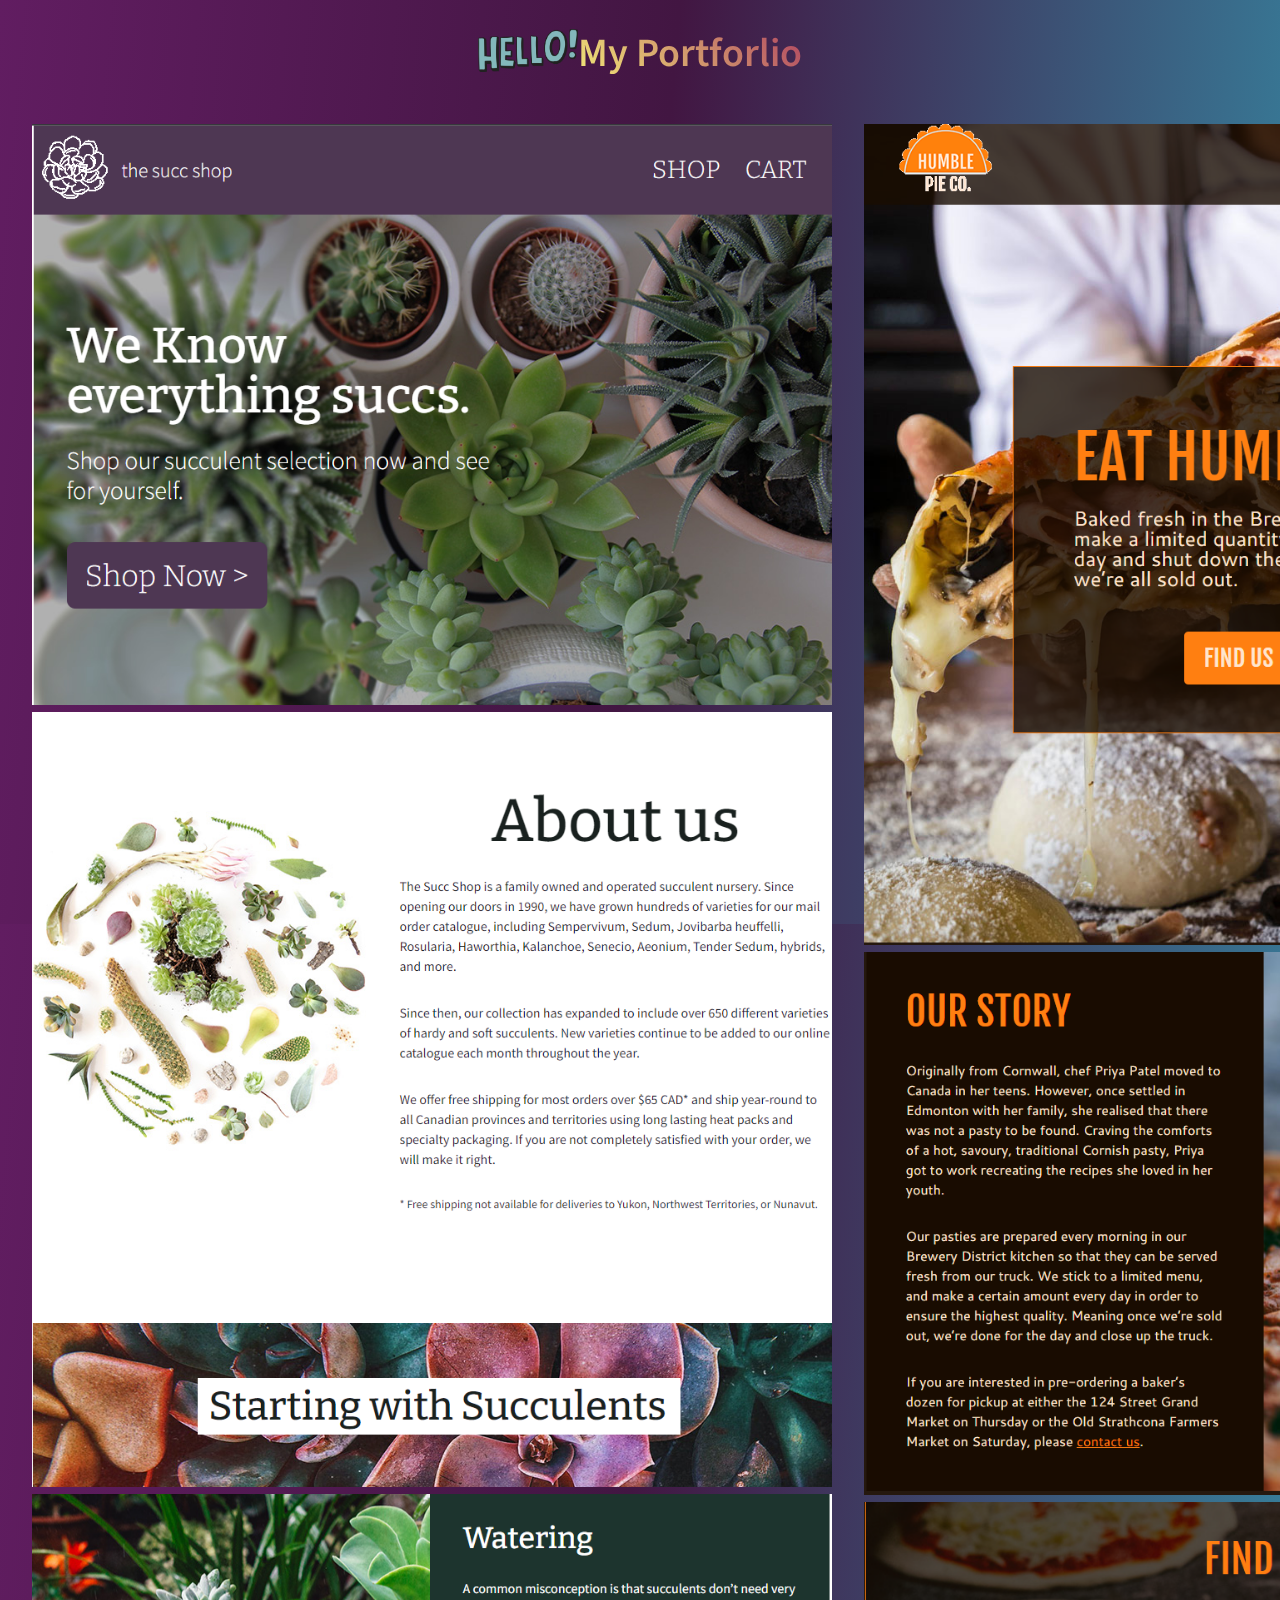
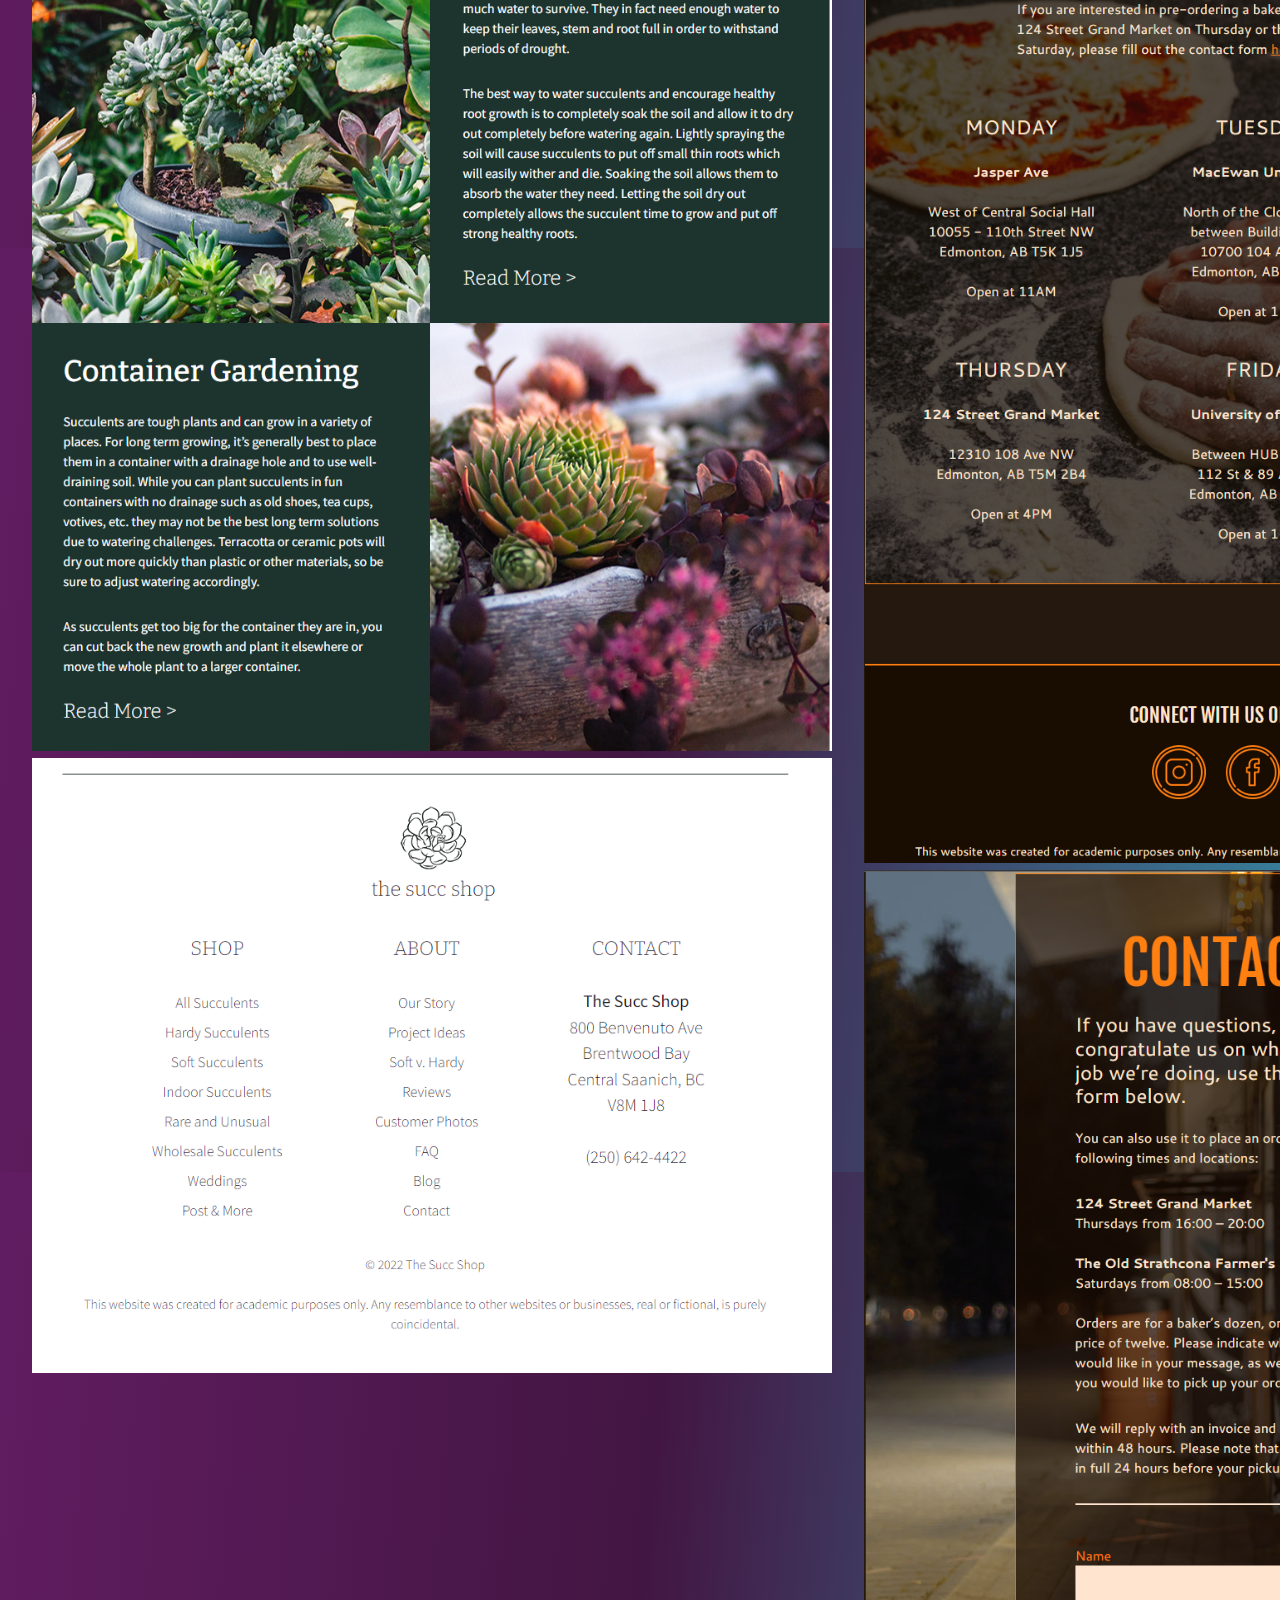
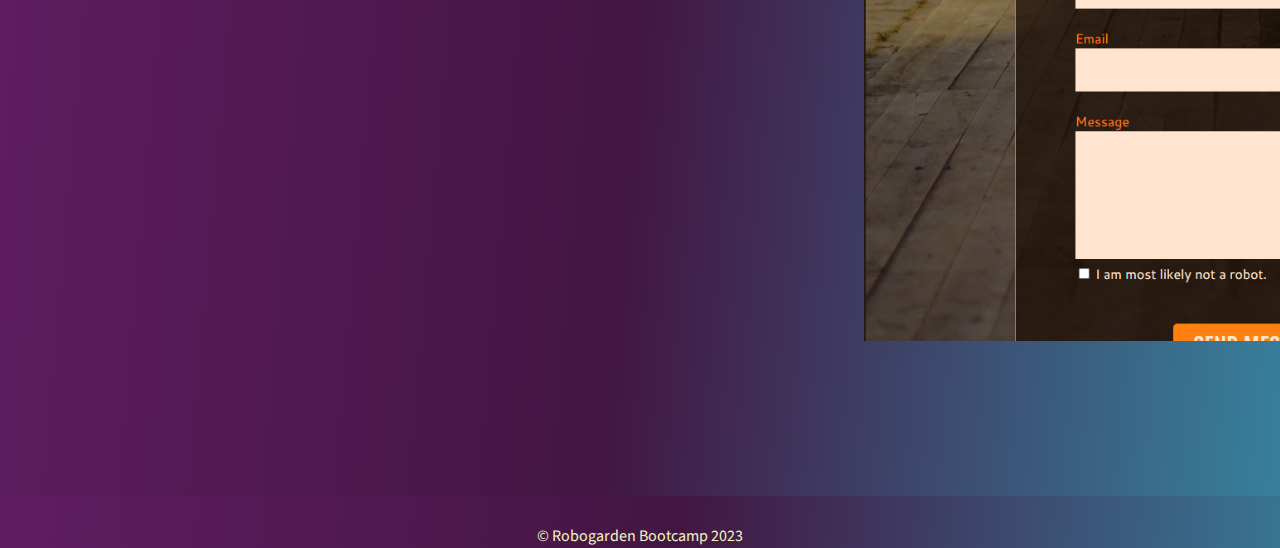
==== online-portforlio/screenshots.html @ 10c57f54 "idk" ====
<!DOCTYPE html>
<html lang="en">
  <head>
    <meta charset="UTF-8" />
    <meta http-equiv="X-UA-Compatible" content="IE=edge" />
    <meta name="viewport" content="width=device-width, initial-scale=1.0" />
    <title>Portforlio</title>
    <link rel="preconnect" href="https://fonts.googleapis.com" />
    <link rel="preconnect" href="https://fonts.gstatic.com" crossorigin />
    <link
      href="https://fonts.googleapis.com/css2?family=Source+Sans+Pro:ital,wght@0,400;0,600;1,400&display=swap"
      rel="stylesheet"
    />
    <link rel="stylesheet" href="reset/reset.css" />
    <link rel="stylesheet" href="css/styles.css" />
  </head>
  <body>
    <div class="container">
      <header>
        <div class="img">
          <a href="index.html"
            ><img src="img/hello.png" alt="hello image" width="100rem"
          /></a>
        </div>
        <div class="heading">
          <a href="#index.html"><h1>My Portforlio</h1></a>
        </div>
      </header>
      <main>
        <div class="cont-pics">
          <div class="succ">
            <img src="img/succhome.png" alt="succ-homepage" />
            <img src="img/succ-about.png" alt="about-us" />
            <img src="img/succgardening.png" alt="gardening" />
            <img src="img/shop-about.png" alt="about" />
          </div>
          <div class="humbl">
            <img src="img/humblehome.png" alt="humble-home" />
            <img src="img/our-story.png" alt="our-story" />
            <img src="img/find-us-footer.png" alt="footer" />
            <img src="img/cont.png" alt="contact" />
          </div>
        </div>
      </main>
      <footer>
        <p>&copy; Robogarden Bootcamp 2023</p>
      </footer>
    </div>
  </body>
</html>
---- online-portforlio/css/styles.css ----
.container {
  margin: 0 auto;
  width: 80em;
  line-height: 1.5;
}
body {
  background-image: linear-gradient(95deg, #611d61, #421642, #37809c  );
  font-family: "Source Sans Pro", sans-serif;
  color: rgb(245, 245, 194);
  height: 100vh;
}
h2 {
  font-size: 1.5em;
  font-weight: 600;
  color: rgb(240, 151, 151);
}
h1 {
  background-image: linear-gradient(45deg, #f3ec78, #af4261);
  -webkit-background-clip: text;
  color: transparent;
  font-size: 2.5em;
  font-weight: 600;
 
}
.heading a {
  text-decoration: none;
}

header {
  margin: 1.5rem;
  display: flex;
  justify-content: center;
  align-items: center;
}
.projects a {
  border: 1px solid black;
  border-radius: 1em;
  padding: 1em;
  background-color: orangered;
  text-decoration: none;
  color: beige;
}
.main-con h2,
.main-con p,
.bu {
  padding: 1em;
  text-align: center;
}

.bu {
  text-align: center;
}

.about-me {
  display: flex;
  flex-wrap: wrap;
  padding: 3em;
}

.projects {
  display: flex;
  margin: 1em;
}

.webform {
	margin-top: 5em;
}
input[type="text"] {
	height:2em;
	border-radius: 2em;
	background-color: lightblue;
}

label{
margin: 1em;
padding: 1em;
}
footer {
	margin-top: 10em;
	text-align: center;
}
.cont-pics {
  display: flex;
  justify-content: space-evenly;
  margin: 1em;
}
.succ, .humbl {
  padding: 1em;
}
.cont-pics img {
  width: 50em;
}
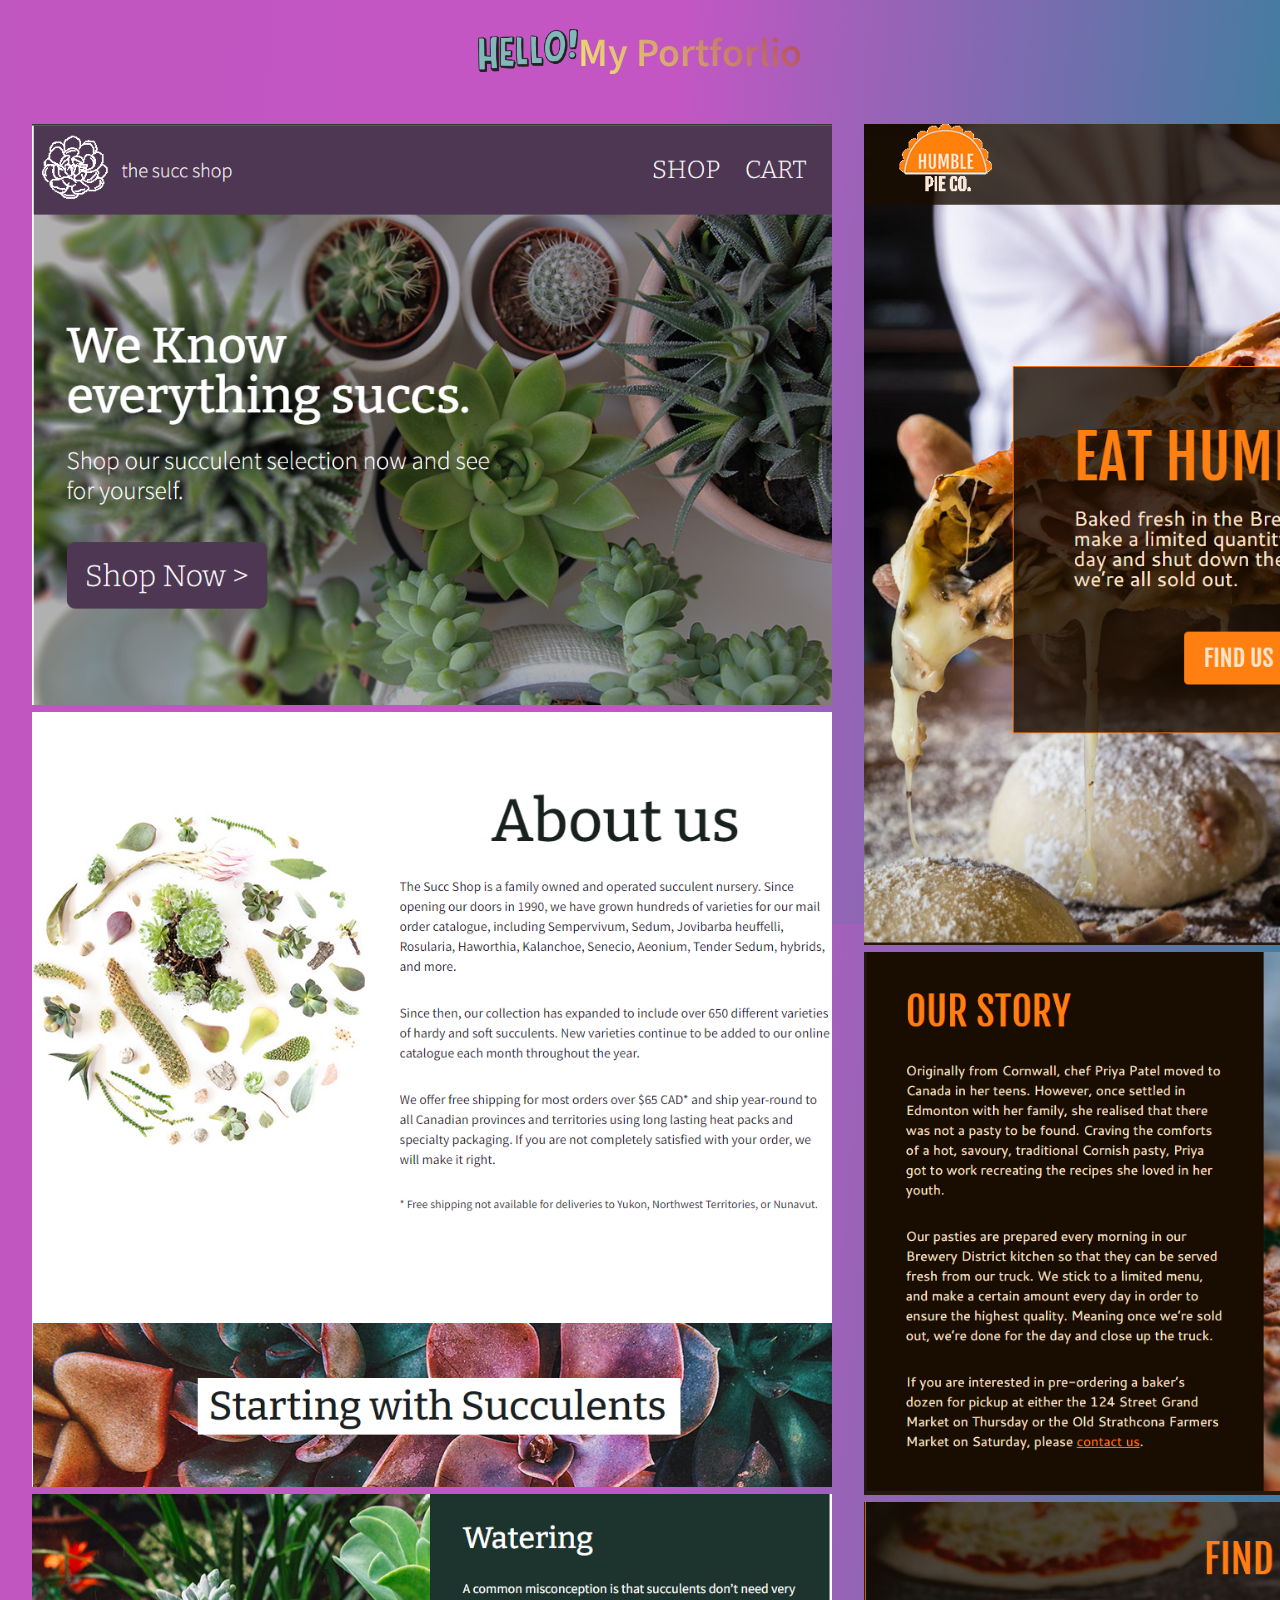
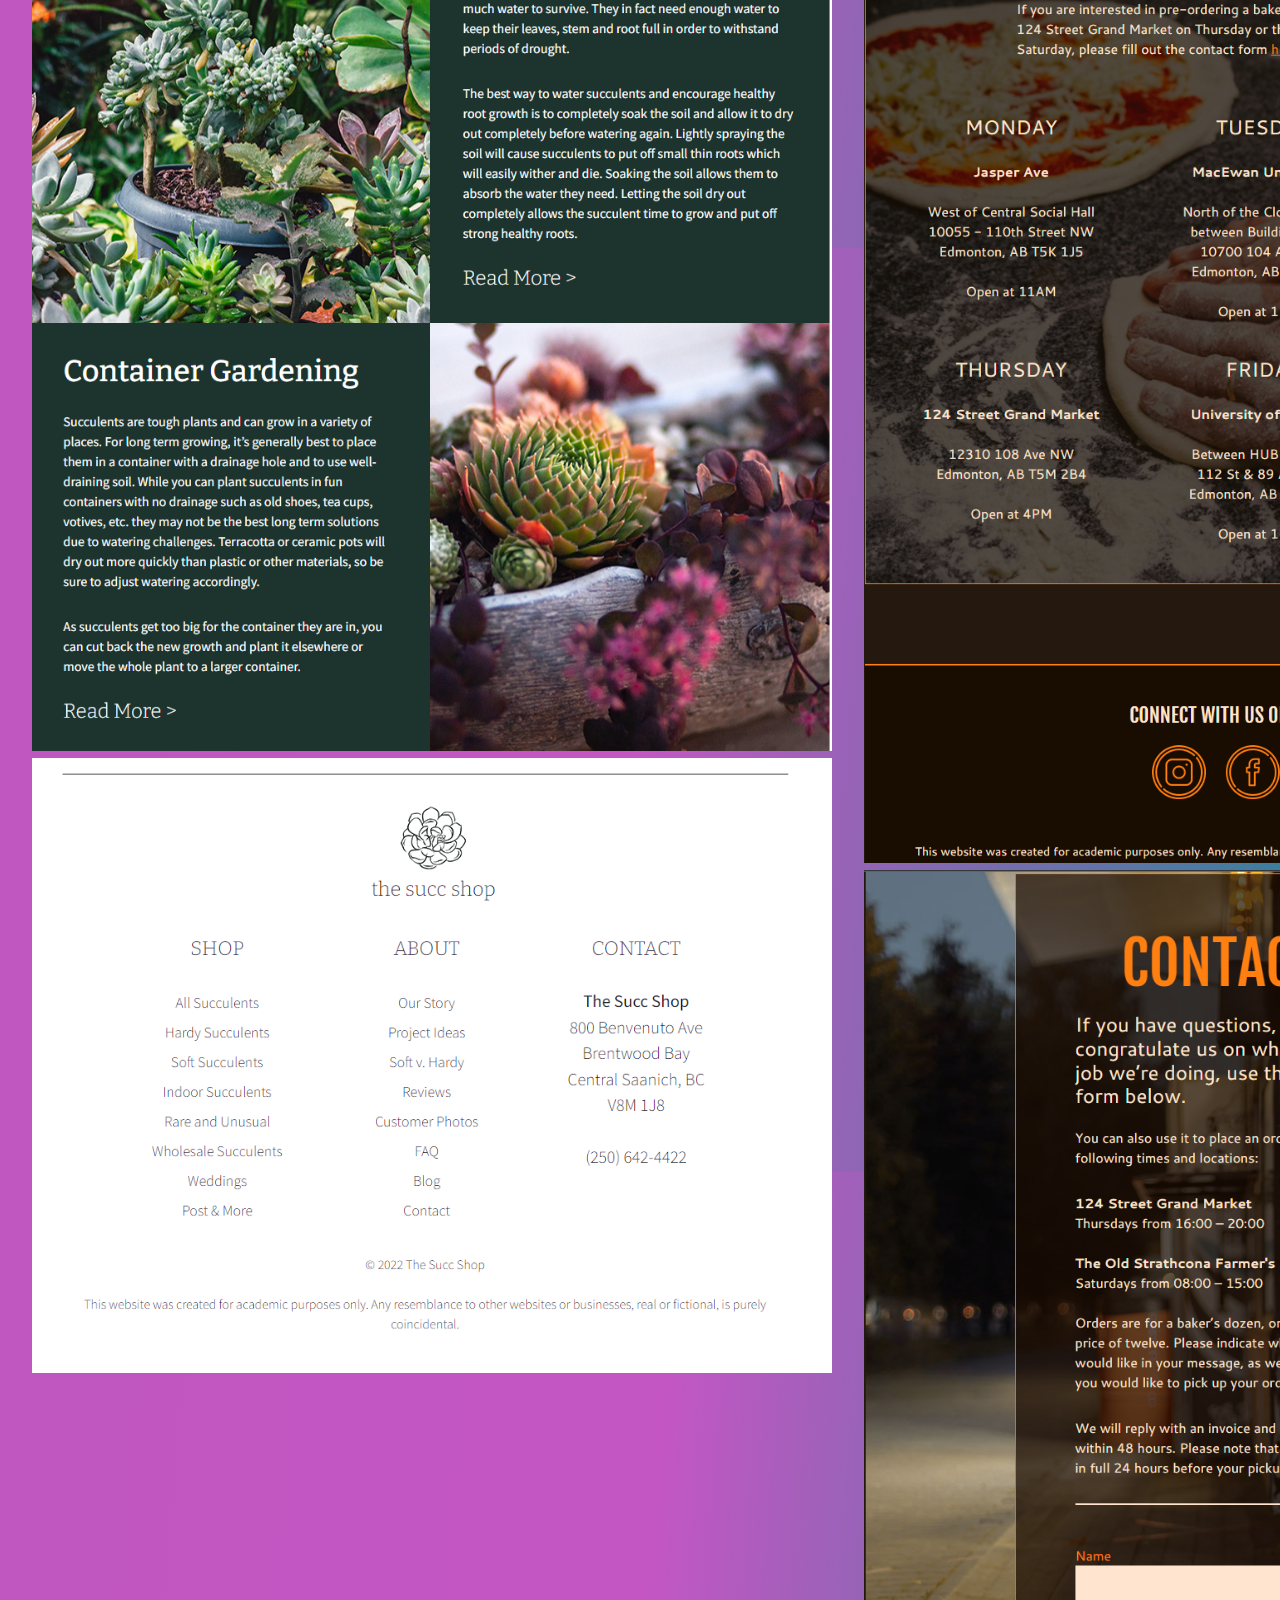
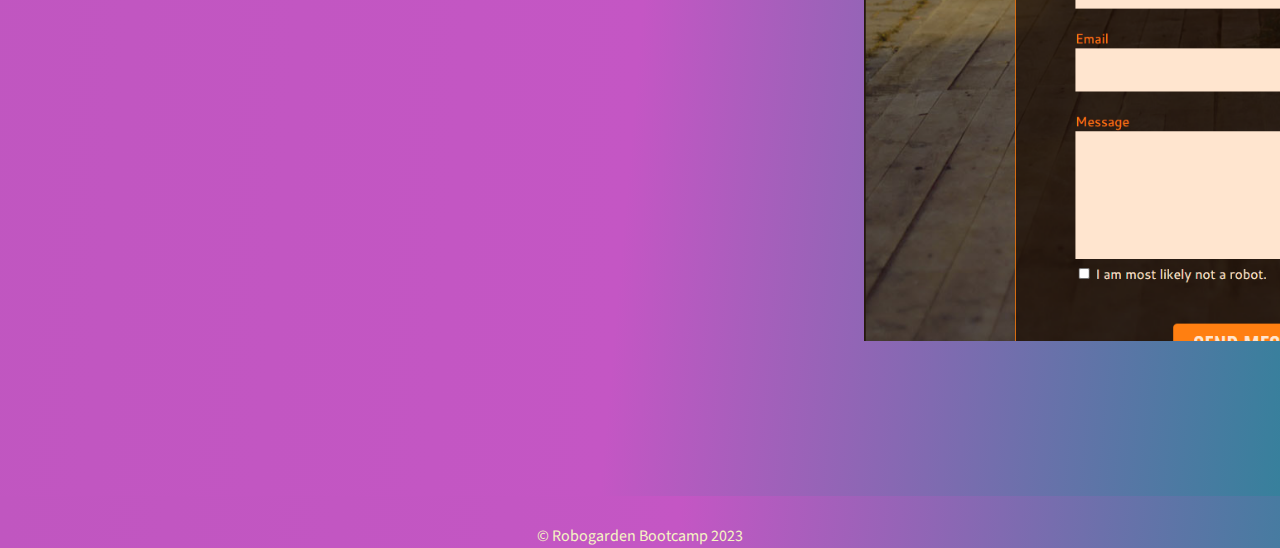
==== commit aaa83eac: "idek" ====
--- a/online-portforlio/screenshots.html
+++ b/online-portforlio/screenshots.html
@@ -23,7 +23,7 @@
           /></a>
         </div>
         <div class="heading">
-          <a href="#index.html"><h1>My Portforlio</h1></a>
+          <h1>My Portforlio</h1>
         </div>
       </header>
       <main>
--- a/online-portforlio/css/styles.css
+++ b/online-portforlio/css/styles.css
@@ -4,7 +4,7 @@
   line-height: 1.5;
 }
 body {
-  background-image: linear-gradient(95deg, #611d61, #421642, #37809c  );
+  background-image: linear-gradient(95deg, #c056c0, #c456c4, #37809c  );
   font-family: "Source Sans Pro", sans-serif;
   color: rgb(245, 245, 194);
   height: 100vh;
@@ -71,6 +71,12 @@
 	background-color: lightblue;
 }
 
+input[type="email"],
+textarea {
+  background-color: lightblue;
+}
+
+
 label{
 margin: 1em;
 padding: 1em;
